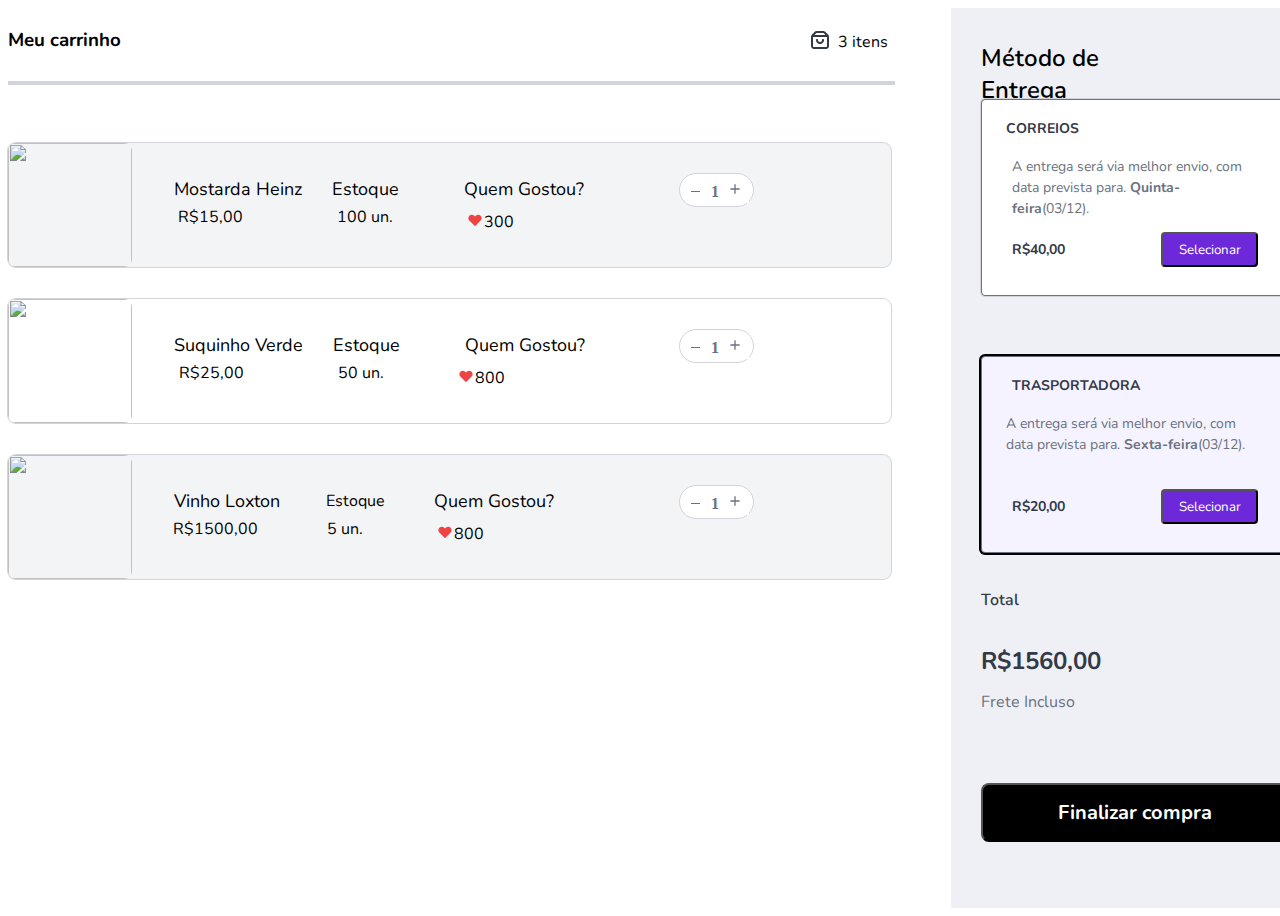
==== index.html @ e22a5604 "Rename Index.html to index.html" ====
<!DOCTYPE html>
<html lang="en">
<head>
    <meta charset="UTF-8">
    <title>Home</title>
    <head>
        <link rel="stylesheet" href="./styles.css">
    </head>
    <!-- Importação Fonte Nunito -->
    <style>

  @import url('https://fonts.googleapis.com/css2?family=Nunito&display=swap');
</style>
    </style>
<body>
    <!-- Inicio Página Principal -->
    <div class="main">
        <!-- divs dos produtos produtos -->
        <div class="divCarrinho">
            <!-- Informações do Carrinho  -->
            <div class="carrinho">
                <div>
                    <span>
                        <h3> Meu carrinho</h3>
                    </span>
                <div>
                    <img class="bag" src="./Assets/icon-bag.png" alt="Carrinho de compras" id="imgbag">
                </div>
                <div>
                    <span id="qtdItens">3 itens</span>
                <hr>
                </div>
            </div>
            </div>
            <!-- Produto1 -->
            <div class="linhaProduto1">
                <img class="imgProdutos" src="https://cdn.leroymerlin.com.br/frontend-test/mostarda.jpg" alt="">
                <span class="nomeProduto">Mostarda Heinz</span>
                <span class="estqProduto">Estoque</span>
                <span class="likesProduto">Quem Gostou?</span>
                <span class="valorProduto">R$15,00</span>
                <span class="qtdEstoque">100 un.</span>
                <svg id="likes" xmlns="http://www.w3.org/2000/svg" width="16" height="16" viewBox="0 0 16 16" fill="none">
                    <g clip-path="url(#clip0_2261_31)">
                      <path d="M8 14C7.91226 14.0005 7.82529 13.9837 7.74406 13.9505C7.66284 13.9174 7.58896 13.8685 7.52667 13.8067L2.34667 8.62001C1.69691 7.96346 1.33244 7.07706 1.33244 6.15334C1.33244 5.22963 1.69691 4.34323 2.34667 3.68668C3.00151 3.03369 3.88856 2.66699 4.81333 2.66699C5.73811 2.66699 6.62516 3.03369 7.28 3.68668L8 4.40668L8.72 3.68668C9.37484 3.03369 10.2619 2.66699 11.1867 2.66699C12.1114 2.66699 12.9985 3.03369 13.6533 3.68668C14.3031 4.34323 14.6676 5.22963 14.6676 6.15334C14.6676 7.07706 14.3031 7.96346 13.6533 8.62001L8.47333 13.8067C8.41104 13.8685 8.33716 13.9174 8.25594 13.9505C8.17471 13.9837 8.08774 14.0005 8 14Z" fill="#EF4444"/>
                    </g>
                    <defs>
                      <clipPath id="clip0_2261_31">
                        <rect width="16" height="16" fill="white"/>
                      </clipPath>
                    </defs>
                </svg>
                <span class="qtdLikesProduto">300</span>
                <div class="btnAddOrRemove">
                    <button id="btnRemove">
                        <div style="width: 100%; height: 100%; position: relative; flex-direction: column; justify-content: flex-start; align-items: flex-start; display: inline-flex">
                            <div style="width: 9.33px; height: 1.33px; background: #6B7280"></div>
                            </div>                    
                    </button>
                    <span>
                        <div id="qtdProduto" style="color: #6B7280; font-size: 16px; font-family: Source Sans Pro; font-weight: 600; line-height: 24px; word-wrap: break-word">
                            1
                        </div>
                        <button id="btnAdd">
                            <svg xmlns="http://www.w3.org/2000/svg" width="16" height="16" viewBox="0 0 16 16" fill="none">
                                <path d="M12.6669 8.66666H8.6669V12.6667H7.33357V8.66666H3.33357V7.33333H7.33357V3.33333H8.6669V7.33333H12.6669V8.66666Z" fill="#6B7280"/>
                            </svg>
                        </button>                            
                    </span>
                </div>
            </div>
            <!-- Produto2 -->
            <div class="linhaProduto2">
                <img class="imgProdutos" src=https://cdn.leroymerlin.com.br/frontend-test/suco.jpg alt="">
                <span class="nomeProduto">Suquinho Verde</span>
                <span class="estqProduto">Estoque</span>
                <span class="likesProduto">Quem Gostou?</span>
                <span class="valorProduto">R$25,00</span>
                <span class="qtdEstoque">50 un.</span>
                <svg id="likes" xmlns="http://www.w3.org/2000/svg" width="16" height="16" viewBox="0 0 16 16" fill="none">
                    <g clip-path="url(#clip0_2261_31)">
                        <path d="M8 14C7.91226 14.0005 7.82529 13.9837 7.74406 13.9505C7.66284 13.9174 7.58896 13.8685 7.52667 13.8067L2.34667 8.62001C1.69691 7.96346 1.33244 7.07706 1.33244 6.15334C1.33244 5.22963 1.69691 4.34323 2.34667 3.68668C3.00151 3.03369 3.88856 2.66699 4.81333 2.66699C5.73811 2.66699 6.62516 3.03369 7.28 3.68668L8 4.40668L8.72 3.68668C9.37484 3.03369 10.2619 2.66699 11.1867 2.66699C12.1114 2.66699 12.9985 3.03369 13.6533 3.68668C14.3031 4.34323 14.6676 5.22963 14.6676 6.15334C14.6676 7.07706 14.3031 7.96346 13.6533 8.62001L8.47333 13.8067C8.41104 13.8685 8.33716 13.9174 8.25594 13.9505C8.17471 13.9837 8.08774 14.0005 8 14Z" fill="#EF4444"/>
                    </g>
                    <defs>
                        <clipPath id="clip0_2261_31">
                        <rect width="16" height="16" fill="white"/>
                        </clipPath>
                    </defs>
                    </svg>
                <span class="qtdLikesProduto">800</span>
                <div class="btnAddOrRemove">
                    <button id="btnRemove">
                        <div style="width: 100%; height: 100%; position: relative; flex-direction: column; justify-content: flex-start; align-items: flex-start; display: inline-flex">
                            <div style="width: 9.33px; height: 1.33px; background: #6B7280"></div>
                            </div>                    
                    </button>
                    <span>
                        <div id="qtdProduto" style="color: #6B7280; font-size: 16px; font-family: Source Sans Pro; font-weight: 600; line-height: 24px; word-wrap: break-word">
                            1
                        </div>
                        <button id="btnAdd">
                            <svg xmlns="http://www.w3.org/2000/svg" width="16" height="16" viewBox="0 0 16 16" fill="none">
                                <path d="M12.6669 8.66666H8.6669V12.6667H7.33357V8.66666H3.33357V7.33333H7.33357V3.33333H8.6669V7.33333H12.6669V8.66666Z" fill="#6B7280"/>
                            </svg>
                        </button>                            
                    </span>
                </div>
            </div>
            <!-- Produto3 -->
            <div class="linhaProduto3">
                <img class="imgProdutos" src="https://cdn.leroymerlin.com.br/frontend-test/vinho.jpg" alt="">
                <span class="nomeProduto">Vinho Loxton</span>
                <span class="estqProduto3">Estoque</span>
                <span class="likesProduto">Quem Gostou?</span>
                <span class="valorProduto3">R$1500,00</span>
                <span class="qtdEstoque"> 5 un.</span>
                <svg id="likes" xmlns="http://www.w3.org/2000/svg" width="16" height="16" viewBox="0 0 16 16" fill="none">
                    <g clip-path="url(#clip0_2261_31)">
                        <path d="M8 14C7.91226 14.0005 7.82529 13.9837 7.74406 13.9505C7.66284 13.9174 7.58896 13.8685 7.52667 13.8067L2.34667 8.62001C1.69691 7.96346 1.33244 7.07706 1.33244 6.15334C1.33244 5.22963 1.69691 4.34323 2.34667 3.68668C3.00151 3.03369 3.88856 2.66699 4.81333 2.66699C5.73811 2.66699 6.62516 3.03369 7.28 3.68668L8 4.40668L8.72 3.68668C9.37484 3.03369 10.2619 2.66699 11.1867 2.66699C12.1114 2.66699 12.9985 3.03369 13.6533 3.68668C14.3031 4.34323 14.6676 5.22963 14.6676 6.15334C14.6676 7.07706 14.3031 7.96346 13.6533 8.62001L8.47333 13.8067C8.41104 13.8685 8.33716 13.9174 8.25594 13.9505C8.17471 13.9837 8.08774 14.0005 8 14Z" fill="#EF4444"/>
                    </g>
                    <defs>
                        <clipPath id="clip0_2261_31">
                        <rect width="16" height="16" fill="white"/>
                        </clipPath>
                    </defs>
                    </svg>
                <span class="qtdLikesProduto">800</span>
                <div class="btnAddOrRemove">
                    <button id="btnRemove">
                        <div style="width: 100%; height: 100%; position: relative; flex-direction: column; justify-content: flex-start; align-items: flex-start; display: inline-flex">
                            <div style="width: 9.33px; height: 1.33px; background: #6B7280"></div>
                            </div>                    
                    </button>
                    <span>
                        <div id="qtdProduto" style="color: #6B7280; font-size: 16px; font-family: Source Sans Pro; font-weight: 600; line-height: 24px; word-wrap: break-word">
                            1
                        </div>
                        <button id="btnAdd">
                            <svg xmlns="http://www.w3.org/2000/svg" width="16" height="16" viewBox="0 0 16 16" fill="none">
                                <path d="M12.6669 8.66666H8.6669V12.6667H7.33357V8.66666H3.33357V7.33333H7.33357V3.33333H8.6669V7.33333H12.6669V8.66666Z" fill="#6B7280"/>
                            </svg>
                        </button>                            
                    </span>
                </div>
            </div>                    
        </div>
        <!-- Método de Entrega e pagamentos -->
        <div class="divEntrega">
            <h3>Método de Entrega</h3>
            <!-- Correios -->
            <div class="cardTrans1">                
                    <h4>Correios</h4>
                    <p class="pdireita">
                        A entrega será via melhor envio, com data prevista para. <strong>Quinta-feira</strong>(03/12).
                    </p>
                    <span class="preco">R$40,00</span>
                    <button class="btnSelecionar" onclick="selecionaTransportadora1()" id="selecionar1">Selecionar</button>                
            </div>
            <!-- Transportadora -->
            <div class='cardTrans2'>
                <h4>Trasportadora</h4>
                <p class="pdireita">
                    A entrega será via melhor envio, com data prevista para. <strong>Sexta-feira</strong>(03/12).
                </p>
                <span class="preco">R$20,00</span>
                <button class="btnSelecionar" onclick="selecionaTransportadora2()" id="selecionar2">Selecionar</button>                    
            </div>
            <!-- Total -->
            <p id="total" style="position:relative;left:30px;color: #333945; font-weight: 600;">Total</p>
            <!-- Valor Total -->
            <p id="valorTotal">R$1560,00</p>
            <!-- Frete Incluso -->
            <span id="frete">Frete Incluso</span> 
            <!-- Botão Finalizar -->
            <button id="finalizaCompra">Finalizar compra</button>
            </div>
    </div>
    <script src="script.js">        
    </script>          
</body>
</html>
---- styles.css ----
/* Aplica-se à toda página */
*{font-family: 'Nunito', sans-serif;
}
.main {
    display: grid;
    grid-template-columns: 2fr, 1fr;
    height: 900px;
    }
    /* Fim Aplica-se à toda página */
    /*Configuração das divs principais  */
.divCarrinho{
    display: inline-block;
    width: 883px;
    height: 900px;
    flex-shrink: 0;
    background-color: #fff;
    padding-right: 60px;
    }
.divEntrega {
    position: relative;
    bottom: 900px;
    left: 943px;
    width: 399px;
    height: 840px;
    padding-top: 60px;
    background: #EFF0F5;
    flex-shrink: 0;
}
/* Fim Configurção das divs principais */
/* Aplica-se ao Carrinho*/
.divCarrinho hr{
    position: relative;
    width: 100%;
 }
.bag {
    position: relative;  
    top: -43px;
    left: 800px;
    width: 24px;
    height: 24px;
    }
    
#qtdItens{
    position: relative;  
    top: -70px;
    left: 830px;
    font-size: 16px;
    line-height: normal;
    font-weight: 400;
}
/* Fim Carrinho */
hr{
    width: 923px;

    position: relative;
    top: -50px;
    border: 2px solid ;
    border-color: #D1D5DB;
}
/* Produtos */
.linhaProduto1 {
    margin-bottom: 32px;
    position: relative;
    height: 124px;
    background-color: #F3F4F6;
    border-radius: 8px;
    box-shadow: 0px 0px 0px 1px #D1D5DB;
    flex-shrink: 0;
}
.linhaProduto2{
    margin-bottom: 32px;
    position: relative;
    height: 124px;
    background-color: #fff;
    border-radius: 8px;
    box-shadow: 0px 0px 0px 1px #D1D5DB;
    flex-shrink: 0;
    margin-bottom: 32px;    
}
.linhaProduto3 {
    margin-bottom: 32px;
    position: relative;
    height: 124px;
    background-color: #F3F4F6;
    border-radius: 8px;
    box-shadow: 0px 0px 0px 1px #D1D5DB;
    flex-shrink: 0;
}
.valorProduto3{
    position: relative;
    bottom: 46px;
    right: 305px;
}
.estqProduto3{
    position: relative;
    bottom: 73px;
    left: 80px;
}


.imgProdutos {
    border-radius: 8px;
    width: 124px;
    height: 124px;
}
.nomeProduto{
    position: relative;
    font-size: 18px;
    top: -72px;
    left: 38px;
    width: 129px;
    height: 25px;
}
.estqProduto{
    position: relative;
    font-size: 18px;
    top: -72px;
    left: 64px;
    width: 67px;
    height: 25px;
    
}
.likesProduto{
    font-size: 18px;
    position: relative;
    top: -72px;
    left: 125px;
    width: 119px;
    height: 25px;
}
.valorProduto{
    position: relative;
    font-size: 16px;
    top: -45px;
    left: -285px;
    width: 53px;
    height: 20px;
}
.valorProduto3{
    position: relative;
    font-size: 16px;
    top: -45px;
    left: -260px;
    width: 53px;
    height: 20px;

}

.qtdEstoque{
    position: relative;
    font-size: 16px;
    top: -45px;
    left: -195px;
    width: 53px;
    height: 20px;
    }
#likes{
    position: relative;
    top: -39px;
    left: -125px;
    width: 16px;
    height: 16px;
    }
.qtdLikesProduto{
    position: relative;
    font-size: 16px;
    top: -40px;
    left: -128px;
    width: 53px;
    height: 20px;
}
.btnAddOrRemove{
    display: flex;
    position: relative;
    top: -100px;
    right: -671px;
    background-color: #fff;
    width: 73px;
    height: 32px;
    border: 1px solid #D1D5DB;
    border-radius: 50px;
}
#btnRemove{
    position: relative;
    top: 4px;
    left: 5px;
    width: 16px;    
    height: 16px;
    background-color: #fff;
    border: unset;
}
#qtdProduto{
    position: relative;
    top: 6px;
    width: 9px;
    height: 16px;
    left: 15px;
    
}
#btnAdd{
    
    position: relative;
    top: -10px;
    right: -25px;
    border:transparent;
    background-color: #fff;
}


h4 {
    text-transform: uppercase;
    color: #333945;
    font-family: Nunito;
    font-size: 14px;
    font-style: normal;
    font-weight: 700;
    line-height: normal;
}
/* Fim Aplica-se à lista de produtos */

/* Aplica-se ao método de entrega */

.divEntrega h3{
    position: relative;
    left: 30px;
    bottom: 150px;
    padding-top:100px;
    width: 206px;
    height: 33px;
    font-size: 24px;
    font-family: "nunito"; 
    font-weight: 600;
      
}
.pdireita{
    position: relative;
    width: 259px;
    color: #6B7280;
    font-family: Nunito;
    font-size: 14px;
    font-style: normal;
    font-weight: 400;
    line-height: 21px;
}
/* Card Correios */
.cardTrans1 {
    position: relative;
    bottom: 150px;
    left: 30px;
    background-color: #FFF;
    border: 1px solid;
    border-radius: 4px;
    border-color: #6B7280;
    width: 307px;
    height: 195px;
    box-shadow: 0px 0px 0px 1px #D1D5DB;
}

.cardTrans1 h4 {
    position: relative;
    left: 24px;
}
.cardTrans1 p {
    position: relative;
    left:30px;
    width: 240px;
    height: 42px;
    font-size: 14px;
    font-style: normal;
    font-weight: 400;
    line-height:21px;
    color: #6B7280;
}
.preco {
    position: relative;
    left: 24px;
    top: 20px;
    color: #333945;
    font-size: 14px;
    font-style: normal;
    font-weight: 700;
    line-height: normal;
    position: relative;
    left: 30px;
}
.btnSelecionar {
    position: relative;
    top: 20px;
    left: 122px;
    width: 97px;
    height: 35px;
    padding: 4px;
    text-align: center;
    background-color: #6D28D9;
    border-radius: 4px;
    color: white;
}
/* Fim Card Correios */
/* Card Transportadora */
.cardTrans2 {
    position: relative;
    bottom: 90px;
    left: 30px;
    background-color: #F5F3FF;
    border: 1px solid;
    border-radius: 4px;
    border-color: #6B7280;
    width: 307px;
    height: 195px;
    box-shadow: 0px 0px 0px 2px;

    
}
/* Card Transportadora */
.cardTrans2 p {
    position: relative;
    left: 24px;
    width: 259px;
    font-size: 14px;
    font-style: normal;
    font-weight: 400;
    line-height: 21px
}

.cardTrans2 h4 {
    position: relative;
    left: 30px;
}
#total{
    position:relative;
    bottom: 70px;
    left:30px;
    color: #333945;
    font-weight: 700;
    height: max-content;

}
#valorTotal{
    position: relative;
    bottom: 60px;
    left: 30px;
    color: #333945;
    font-size: 24px;
    font-style: normal;
    font-weight: 700;
    line-height: normal;    
}
#frete{
    position:relative;
    left:30px;
    bottom: 70px;
    height: max-content;
    width: max-content;
    font-size: 16px;
    font-style: normal;
    font-weight: 400;
    color: #6b7280;
}
/* Fim Card Transportadora */
#finalizaCompra{
    position: relative;
    left: 30px;
    font-size: 20px;
    font-weight: 700;
    width: 307px;
    height: 59px;
    border-radius: 8px;
    color:#fff ;
    background-color: #000000;
}




/* Responsividade Mobile Escondendo Likes */

@media (max-width: 600px) {
    .main{
        position: relative;
        display: grid;
        grid-template-rows:1600px 1fr 1fr;
        }
/*Configuração das divs  */
    .divCarrinho{
        position: relative;
        left: 15px;
        width:375px;
        height: 100%;
        margin-top: 100px;
    }
    .divEntrega{
    position: relative;
    width: 375px;
    left: 15px;
    }
/* Fim Configuração das divs */
/* Carrinho */
    .bag{
        position: relative;
        left: 295px;
    }
    #qtdItens{
        position: relative;
        left: 325px;
    }
    /* Fim Carrinho */
    .nomeProduto{
        position: relative;
        top: -80px;
        left: 10px;
        font-size: 14px;
        width: 100px;
        height: 19px;
    }
    /* Alinhamento Propriedades do produto */
    .estqProduto{
        position: relative;
        color: #6b7280;
        font-size: 14px;
        top: -100px;
        left: -100px;
        width: 52px;
        height: 19px;
        font-weight: 900;        
    }
    .estqProduto{
        /* background-color: #000000; */
        position: relative;
        font-size: 14px;
        top: -55px;
        left: -95px;
        width: 52px;
        height: 19px;
        font-weight: 600;        
    }
    
    .valorProduto3{
        background-color: #000000;
        position: relative;
        left: -10px;
        top: -80px;
    }
    .estqProduto3{
        position: relative;
        bottom: 70px;
        top: -55px;
        left: -77px;
        color: #6B7280 ;
    }   
    .qtdEstoque{
       
        color: #6b7280;
        position: relative;
        left: 310px;       
        top: -85px;
        font-size: 14px;
        width: 48px;
        height: 18px;
        font-weight: 600;    
        text-wrap:nowrap;
        }
    /* Fim Alinhamento Propriedades do produto */
   
    .qtdLikesProduto{
        display: none;
        position: relative;
        font-size: 16px;
        top: -40px;
        left: -148px;
        width: 53px;
        height: 20px;
    }
    /* Posicionamento Botão addRemove */
    .btnAddOrRemove{
        display: flex;
        position: relative;
        top: -75px;
        right: -290px;
        background-color: #fff;
        width: 73px;
        height: 32px;
        border: 1px solid #D1D5DB;
        border-radius: 50px;
        flex-shrink: 0;
    }
    #btnRemove{
        position: relative;
        top: 4px;
        left: 5px;
        width: 16px;    
        height: 16px;
        background-color: #fff;
        border: unset;
    }
    #btnAdd{        
        position: relative;
        top: -10px;
        right: -25px;
        border:transparent;
        background-color: #fff;
    }
    #finalizaCompra{
        position: relative;
        left: 15px;
        font-size: 20px;
        font-weight: 700;
        width: 345px;
        height: 59px;
        border-radius: 8px;
        color:#fff ;
        background-color: #000000;
    }
    .likesProduto{
        display: none;
        font-size: 18px;
        position: relative;
        top: -72px;
        left: 128px;
        width: 119px;
        height: 25px;
    }
    .valorProduto{
        position: relative;
        font-size: 14px;
        top: -90px;
        left: -10px;
        width: 67px;
        height: 25px;
        font-weight: 400;        
    }
    #likes{
        display: none;
        position: relative;
        top: -39px;
        left: -145px;
        width: 16px;
        height: 16px;
        }
  }
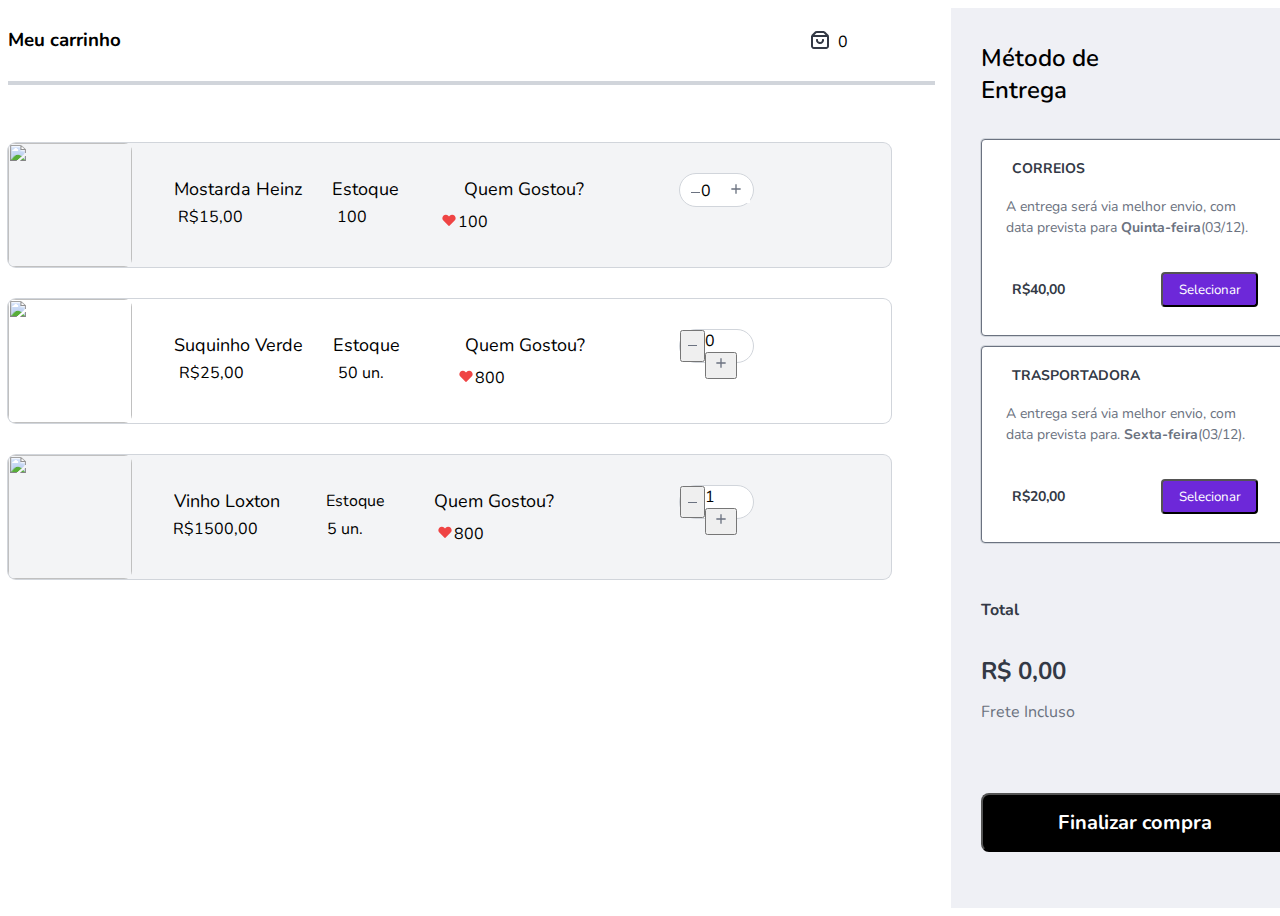
==== commit 2c067960: "fix" ====
--- a/index.html
+++ b/index.html
@@ -3,15 +3,18 @@
 <head>
     <meta charset="UTF-8">
     <title>Home</title>
-    <head>
-        <link rel="stylesheet" href="./styles.css">
-    </head>
+
+        <link rel="stylesheet" href="./src/style-delivery.css">
+        <link rel="stylesheet" href="./src/style-products.css">
+        <link rel="stylesheet" href="./src/style-main.css">
+        <link rel="stylesheet" href="./src/vars.css">
+        <link rel="stylesheet" href="./src/styles.css">
+        <link rel="stylesheet" href="./src/style-responsivo.css">      
+</head>
     <!-- Importação Fonte Nunito -->
     <style>
-
   @import url('https://fonts.googleapis.com/css2?family=Nunito&display=swap');
 </style>
-    </style>
 <body>
     <!-- Inicio Página Principal -->
     <div class="main">
@@ -24,7 +27,7 @@
                         <h3> Meu carrinho</h3>
                     </span>
                 <div>
-                    <img class="bag" src="./Assets/icon-bag.png" alt="Carrinho de compras" id="imgbag">
+                    <img class="bag" src="./src/Assets/icon-bag.png" alt="Carrinho de compras" id="imgbag">
                 </div>
                 <div>
                     <span id="qtdItens">3 itens</span>
@@ -33,14 +36,15 @@
             </div>
             </div>
             <!-- Produto1 -->
-            <div class="linhaProduto1">
+            <div name=" Mostarda Heinz" class="linhaProduto1">
                 <img class="imgProdutos" src="https://cdn.leroymerlin.com.br/frontend-test/mostarda.jpg" alt="">
                 <span class="nomeProduto">Mostarda Heinz</span>
                 <span class="estqProduto">Estoque</span>
                 <span class="likesProduto">Quem Gostou?</span>
                 <span class="valorProduto">R$15,00</span>
-                <span class="qtdEstoque">100 un.</span>
-                <svg id="likes" xmlns="http://www.w3.org/2000/svg" width="16" height="16" viewBox="0 0 16 16" fill="none">
+                <span id="estoque1" class="qtdEstoque"></span>
+                <!-- Quantidade de Likes Produto 1 -->
+                <svg class="likes" xmlns="http://www.w3.org/2000/svg" width="16" height="16" viewBox="0 0 16 16" fill="none">
                     <g clip-path="url(#clip0_2261_31)">
                       <path d="M8 14C7.91226 14.0005 7.82529 13.9837 7.74406 13.9505C7.66284 13.9174 7.58896 13.8685 7.52667 13.8067L2.34667 8.62001C1.69691 7.96346 1.33244 7.07706 1.33244 6.15334C1.33244 5.22963 1.69691 4.34323 2.34667 3.68668C3.00151 3.03369 3.88856 2.66699 4.81333 2.66699C5.73811 2.66699 6.62516 3.03369 7.28 3.68668L8 4.40668L8.72 3.68668C9.37484 3.03369 10.2619 2.66699 11.1867 2.66699C12.1114 2.66699 12.9985 3.03369 13.6533 3.68668C14.3031 4.34323 14.6676 5.22963 14.6676 6.15334C14.6676 7.07706 14.3031 7.96346 13.6533 8.62001L8.47333 13.8067C8.41104 13.8685 8.33716 13.9174 8.25594 13.9505C8.17471 13.9837 8.08774 14.0005 8 14Z" fill="#EF4444"/>
                     </g>
@@ -50,18 +54,19 @@
                       </clipPath>
                     </defs>
                 </svg>
-                <span class="qtdLikesProduto">300</span>
+                <span id="qtdLikes1" class="qtdLikesProduto">100</span>
+                <!-- Div Botão adicionar e remover Item -->
+                
                 <div class="btnAddOrRemove">
-                    <button id="btnRemove">
+                    <button id="btnRemove1" onclick=decrementapdt()>
                         <div style="width: 100%; height: 100%; position: relative; flex-direction: column; justify-content: flex-start; align-items: flex-start; display: inline-flex">
                             <div style="width: 9.33px; height: 1.33px; background: #6B7280"></div>
                             </div>                    
                     </button>
                     <span>
-                        <div id="qtdProduto" style="color: #6B7280; font-size: 16px; font-family: Source Sans Pro; font-weight: 600; line-height: 24px; word-wrap: break-word">
-                            1
+                        <div class="totalItem" id="qtdProduto">
                         </div>
-                        <button id="btnAdd">
+                        <button id="btnAdd1" onclick=incrementapdt()>
                             <svg xmlns="http://www.w3.org/2000/svg" width="16" height="16" viewBox="0 0 16 16" fill="none">
                                 <path d="M12.6669 8.66666H8.6669V12.6667H7.33357V8.66666H3.33357V7.33333H7.33357V3.33333H8.6669V7.33333H12.6669V8.66666Z" fill="#6B7280"/>
                             </svg>
@@ -76,8 +81,8 @@
                 <span class="estqProduto">Estoque</span>
                 <span class="likesProduto">Quem Gostou?</span>
                 <span class="valorProduto">R$25,00</span>
-                <span class="qtdEstoque">50 un.</span>
-                <svg id="likes" xmlns="http://www.w3.org/2000/svg" width="16" height="16" viewBox="0 0 16 16" fill="none">
+                <span class="qtdEstoque" id="estoque2">50 un.</span>
+                <svg class="likes" xmlns="http://www.w3.org/2000/svg" width="16" height="16" viewBox="0 0 16 16" fill="none">
                     <g clip-path="url(#clip0_2261_31)">
                         <path d="M8 14C7.91226 14.0005 7.82529 13.9837 7.74406 13.9505C7.66284 13.9174 7.58896 13.8685 7.52667 13.8067L2.34667 8.62001C1.69691 7.96346 1.33244 7.07706 1.33244 6.15334C1.33244 5.22963 1.69691 4.34323 2.34667 3.68668C3.00151 3.03369 3.88856 2.66699 4.81333 2.66699C5.73811 2.66699 6.62516 3.03369 7.28 3.68668L8 4.40668L8.72 3.68668C9.37484 3.03369 10.2619 2.66699 11.1867 2.66699C12.1114 2.66699 12.9985 3.03369 13.6533 3.68668C14.3031 4.34323 14.6676 5.22963 14.6676 6.15334C14.6676 7.07706 14.3031 7.96346 13.6533 8.62001L8.47333 13.8067C8.41104 13.8685 8.33716 13.9174 8.25594 13.9505C8.17471 13.9837 8.08774 14.0005 8 14Z" fill="#EF4444"/>
                     </g>
@@ -88,17 +93,16 @@
                     </defs>
                     </svg>
                 <span class="qtdLikesProduto">800</span>
-                <div class="btnAddOrRemove">
-                    <button id="btnRemove">
+                <div class="btnAddOrRemove" onclick=decrementapdt2()>
+                    <button id="btnRemove2" >
                         <div style="width: 100%; height: 100%; position: relative; flex-direction: column; justify-content: flex-start; align-items: flex-start; display: inline-flex">
                             <div style="width: 9.33px; height: 1.33px; background: #6B7280"></div>
                             </div>                    
                     </button>
                     <span>
-                        <div id="qtdProduto" style="color: #6B7280; font-size: 16px; font-family: Source Sans Pro; font-weight: 600; line-height: 24px; word-wrap: break-word">
-                            1
+                        <div class="totalItem2" id="qtdProduto2">
                         </div>
-                        <button id="btnAdd">
+                        <button id="btnAdd2" onclick=incrementapdt2()>
                             <svg xmlns="http://www.w3.org/2000/svg" width="16" height="16" viewBox="0 0 16 16" fill="none">
                                 <path d="M12.6669 8.66666H8.6669V12.6667H7.33357V8.66666H3.33357V7.33333H7.33357V3.33333H8.6669V7.33333H12.6669V8.66666Z" fill="#6B7280"/>
                             </svg>
@@ -114,7 +118,7 @@
                 <span class="likesProduto">Quem Gostou?</span>
                 <span class="valorProduto3">R$1500,00</span>
                 <span class="qtdEstoque"> 5 un.</span>
-                <svg id="likes" xmlns="http://www.w3.org/2000/svg" width="16" height="16" viewBox="0 0 16 16" fill="none">
+                <svg class="likes" xmlns="http://www.w3.org/2000/svg" width="16" height="16" viewBox="0 0 16 16" fill="none">
                     <g clip-path="url(#clip0_2261_31)">
                         <path d="M8 14C7.91226 14.0005 7.82529 13.9837 7.74406 13.9505C7.66284 13.9174 7.58896 13.8685 7.52667 13.8067L2.34667 8.62001C1.69691 7.96346 1.33244 7.07706 1.33244 6.15334C1.33244 5.22963 1.69691 4.34323 2.34667 3.68668C3.00151 3.03369 3.88856 2.66699 4.81333 2.66699C5.73811 2.66699 6.62516 3.03369 7.28 3.68668L8 4.40668L8.72 3.68668C9.37484 3.03369 10.2619 2.66699 11.1867 2.66699C12.1114 2.66699 12.9985 3.03369 13.6533 3.68668C14.3031 4.34323 14.6676 5.22963 14.6676 6.15334C14.6676 7.07706 14.3031 7.96346 13.6533 8.62001L8.47333 13.8067C8.41104 13.8685 8.33716 13.9174 8.25594 13.9505C8.17471 13.9837 8.08774 14.0005 8 14Z" fill="#EF4444"/>
                     </g>
@@ -125,17 +129,17 @@
                     </defs>
                     </svg>
                 <span class="qtdLikesProduto">800</span>
-                <div class="btnAddOrRemove">
-                    <button id="btnRemove">
-                        <div style="width: 100%; height: 100%; position: relative; flex-direction: column; justify-content: flex-start; align-items: flex-start; display: inline-flex">
+                <div class="btnAddOrRemove" onclick="(decrementapdt)">
+                    <button id="btnRemove3">
+                        <div>
                             <div style="width: 9.33px; height: 1.33px; background: #6B7280"></div>
                             </div>                    
                     </button>
                     <span>
-                        <div id="qtdProduto" style="color: #6B7280; font-size: 16px; font-family: Source Sans Pro; font-weight: 600; line-height: 24px; word-wrap: break-word">
+                        <div class="totalItem" id="qtdProduto ">
                             1
                         </div>
-                        <button id="btnAdd">
+                        <button id="btnAdd3">
                             <svg xmlns="http://www.w3.org/2000/svg" width="16" height="16" viewBox="0 0 16 16" fill="none">
                                 <path d="M12.6669 8.66666H8.6669V12.6667H7.33357V8.66666H3.33357V7.33333H7.33357V3.33333H8.6669V7.33333H12.6669V8.66666Z" fill="#6B7280"/>
                             </svg>
@@ -145,28 +149,30 @@
             </div>                    
         </div>
         <!-- Método de Entrega e pagamentos -->
-        <div class="divEntrega">
+        <div class="aside">
             <h3>Método de Entrega</h3>
             <!-- Correios -->
-            <div class="cardTrans1">                
+            <div class="cardTrans" id="trans1"class="bordaSelecionada">                
                     <h4>Correios</h4>
                     <p class="pdireita">
-                        A entrega será via melhor envio, com data prevista para. <strong>Quinta-feira</strong>(03/12).
+                        A entrega será via melhor envio, com data prevista para <strong>Quinta-feira</strong>(03/12).
                     </p>
                     <span class="preco">R$40,00</span>
+                
                     <button class="btnSelecionar" onclick="selecionaTransportadora1()" id="selecionar1">Selecionar</button>                
+                    
             </div>
             <!-- Transportadora -->
-            <div class='cardTrans2'>
+            <div class='cardTrans' id="trans2">
                 <h4>Trasportadora</h4>
                 <p class="pdireita">
                     A entrega será via melhor envio, com data prevista para. <strong>Sexta-feira</strong>(03/12).
                 </p>
                 <span class="preco">R$20,00</span>
-                <button class="btnSelecionar" onclick="selecionaTransportadora2()" id="selecionar2">Selecionar</button>                    
+                <button class="btnSelecionar" onclick="selecionaTransportadora2()" id="selecionar2" class="selecionado">Selecionar</button>                    
             </div>
             <!-- Total -->
-            <p id="total" style="position:relative;left:30px;color: #333945; font-weight: 600;">Total</p>
+            <p id="total" >Total</p>
             <!-- Valor Total -->
             <p id="valorTotal">R$1560,00</p>
             <!-- Frete Incluso -->
@@ -175,7 +181,6 @@
             <button id="finalizaCompra">Finalizar compra</button>
             </div>
     </div>
-    <script src="script.js">        
-    </script>          
+    <script src="./src/script.js"></script>          
 </body>
 </html>
--- a/src/style-delivery.css
+++ b/src/style-delivery.css
@@ -0,0 +1,162 @@
+.aside {
+    position: relative;
+    bottom: 900px;
+    left: 943px;
+    width: 399px;
+    height: 840px;
+    padding-top: 60px;
+    background: #EFF0F5;
+    flex-shrink: 0;
+}
+
+.aside .cardTrans{
+    position: relative;
+    bottom: 110px;
+    margin-bottom: 10px;
+}
+
+.aside h3{
+    position: relative;
+    left: 30px;
+    bottom: 150px;
+    padding-top:100px;
+    width: 206px;
+    height: 33px;
+    font-size: 24px;
+    font-family: "nunito"; 
+    font-weight: 600;      
+}
+
+.cardTrans {
+    position: relative;
+    bottom: 90px;
+    left: 30px;
+    background-color: #fff;
+    border: 1px solid;
+    border-radius: 4px;
+    border-color: #6B7280;
+    width: 307px;
+    height: 195px;
+    box-shadow: 0px 0px 0px 1px #D1D5DB;    
+}
+.cardTrans h4 {
+    position: relative;
+    left: 24px;
+}
+.cardTrans p {
+    position: relative;
+    left:30px;
+    width: 259px;
+    height: 42px;
+    font-size: 14px;
+    font-style: normal;
+    font-weight: 400;
+    line-height:21px;
+    color: #6B7280;    
+}
+.preco {
+    position: relative;
+    left: 24px;
+    top: 20px;
+    color: #333945;
+    font-size: 14px;
+    font-style: normal;
+    font-weight: 700;
+    line-height: normal;
+    position: relative;
+    left: 30px;
+}
+
+.btnSelecionar {
+    position: relative;
+    top: 20px;
+    left: 122px;
+    width: 97px;
+    height: 35px;
+    padding: 4px;
+    text-align: center;
+    background-color: #6D28D9;
+    border-radius: 4px;
+    color: white;
+}
+
+
+/* Fim Card Correios */
+/* Card Transportadora */
+.cardTrans {
+    position: relative;
+    bottom: 90px;
+    left: 30px;
+    background-color: #fff;
+    border: 1px solid;
+    border-radius: 4px;
+    border-color: #6B7280;
+    width: 307px;
+    height: 195px;
+    box-shadow: 0px 0px 0px 1px #D1D5DB;    
+}
+/* Card Transportadora */
+.cardTrans p {
+    position: relative;
+    left: 24px;
+    width: 259px;
+    font-size: 14px;
+    font-style: normal;
+    font-weight: 400;
+    line-height: 21px
+}
+
+.cardTrans h4 {
+    position: relative;
+    left: 30px;
+}
+#total{
+    position:relative;
+    bottom: 70px;
+    left:30px;
+    color: #333945;
+    font-weight: 700;
+    height: max-content;
+}
+#valorTotal{
+    position: relative;
+    bottom: 60px;
+    left: 30px;
+    color: #333945;
+    font-size: 24px;
+    font-style: normal;
+    font-weight: 700;
+    line-height: normal;    
+}
+#frete{
+    position:relative;
+    left:30px;
+    bottom: 70px;
+    height: max-content;
+    width: max-content;
+    font-size: 16px;
+    font-style: normal;
+    font-weight: 400;
+    color: #6b7280;
+}
+/* Fim Card Transportadora */
+#finalizaCompra{
+    position: relative;
+    left: 30px;
+    font-size: 20px;
+    font-weight: 700;
+    width: 307px;
+    height: 59px;
+    border-radius: 8px;
+    color:#fff ;
+    background-color: #000000;
+}
+
+/* Interação com JavaScript */
+.btnSelecionado{
+    color: #fff;
+    background-color: #10B981
+}
+.bordaSelecionada{
+    border-color: #6D28D9;    
+}--- a/src/style-products.css
+++ b/src/style-products.css
@@ -0,0 +1,169 @@
+.linhaProduto1 {
+    margin-bottom: 32px;
+    position: relative;
+    height: 124px;
+    background-color: #F3F4F6;
+    border-radius: 8px;
+    box-shadow: 0px 0px 0px 1px #D1D5DB;
+    flex-shrink: 0;
+}
+.linhaProduto2{
+    margin-bottom: 32px;
+    position: relative;
+    height: 124px;
+    background-color: #fff;
+    border-radius: 8px;
+    box-shadow: 0px 0px 0px 1px #D1D5DB;
+    flex-shrink: 0;
+    margin-bottom: 32px;    
+}
+.linhaProduto3 {
+    margin-bottom: 32px;
+    position: relative;
+    height: 124px;
+    background-color: #F3F4F6;
+    border-radius: 8px;
+    box-shadow: 0px 0px 0px 1px #D1D5DB;
+    flex-shrink: 0;
+}
+.valorProduto3{
+    position: relative;
+    bottom: 46px;
+    right: 305px;
+}
+.estqProduto3{
+    position: relative;
+    bottom: 73px;
+    left: 80px;
+}
+
+
+.imgProdutos {
+    border-radius: 8px;
+    width: 124px;
+    height: 124px;
+}
+.nomeProduto{
+    position: relative;
+    font-size: 18px;
+    top: -72px;
+    left: 38px;
+    width: 129px;
+    height: 25px;
+}
+.estqProduto{
+    position: relative;
+    font-size: 18px;
+    top: -72px;
+    left: 64px;
+    width: 67px;
+    height: 25px;
+    
+}
+.likesProduto{
+    font-size: 18px;
+    position: relative;
+    top: -72px;
+    left: 125px;
+    width: 119px;
+    height: 25px;
+}
+.valorProduto{
+    position: relative;
+    font-size: 16px;
+    top: -45px;
+    left: -285px;
+    width: 53px;
+    height: 20px;
+}
+.valorProduto3{
+    position: relative;
+    font-size: 16px;
+    top: -45px;
+    left: -260px;
+    width: 53px;
+    height: 20px;
+
+}
+
+.qtdEstoque{
+    position: relative;
+    font-size: 16px;
+    top: -45px;
+    left: -195px;
+    width: 53px;
+    height: 20px;
+    }
+.likes{
+    position: relative;
+    top: -39px;
+    left: -125px;
+    width: 16px;
+    height: 16px;
+    }
+.qtdLikesProduto{
+    position: relative;
+    font-size: 16px;
+    top: -40px;
+    left: -128px;
+    width: 53px;
+    height: 20px;
+}
+.btnAddOrRemove{
+    display: flex;
+    position: relative;
+    top: -100px;
+    right: -671px;
+    background-color: #fff;
+    width: 73px;
+    height: 32px;
+    border: 1px solid #D1D5DB;
+    border-radius: 50px;
+}
+#btnRemove1{    
+    position: relative;
+    top: 5px;
+    left: 5px;
+    width: 16px;    
+    height: 16px;
+    background-color: #fff;
+    border: none;
+    color: red;    
+}
+#qtdProduto{
+    position: relative;
+    top: 6px;
+    width: 25px;
+    height: 16px;
+    left: 5px;
+    z-index: 7;
+    align-items: center;    
+}
+#btnAdd1{    
+    position: relative;
+    top: -10px;
+    right: -26px;
+    border:transparent;
+    background-color: #fff;
+    z-index: 0
+}
+
+
+h4 {
+    text-transform: uppercase;
+    color: #333945;
+    font-family: Nunito;
+    font-size: 14px;
+    font-style: normal;
+    font-weight: 700;
+    line-height: normal;
+}
+
+#qtdItens{
+    position: relative;  
+    top: -70px;
+    left: 830px;
+    font-size: 16px;
+    line-height: normal;
+    font-weight: 400;
+}--- a/src/style-main.css
+++ b/src/style-main.css
@@ -0,0 +1,5 @@
+.main {
+    display: grid;
+    grid-template-columns: 2fr, 1fr;
+    height: 900px;
+    }
--- a/src/styles.css
+++ b/src/styles.css
@@ -0,0 +1,30 @@
+/* Aplica-se à toda página */
+*{font-family: 'Nunito', sans-serif;
+}
+.divCarrinho{
+    display: inline-block;
+    width: 883px;
+    height: 900px;
+    flex-shrink: 0;
+    background-color: #fff;
+    padding-right: 60px;
+    }
+
+.divCarrinho hr{
+    position: relative;
+    width: 100%;
+    width: 923px;
+    position: relative;
+    top: -50px;
+    border: 2px solid ;
+    border-color: #D1D5DB;
+ }
+
+.bag {
+    position: relative;  
+    top: -43px;
+    left: 800px;
+    width: 24px;
+    height: 24px;
+    }
+    
--- a/src/style-responsivo.css
+++ b/src/style-responsivo.css
@@ -0,0 +1,167 @@
+/* Responsividade Mobile Escondendo Likes */
+
+@media (max-width: 1024px) {
+    .main{
+        position: relative;
+        display:grid;
+        grid-template-columns: 1fr;
+        grid-template-rows:1600px 1fr 1fr;
+        }
+/*Configuração das divs  */
+    .divCarrinho{
+        position: relative;
+        left: 15px;
+        width:375px;
+        height: 100%;
+        margin-top: 100px;
+    }
+    .aside{
+    position: relative;
+    width: 375px;
+    left: 15px;
+    }
+    
+/* Fim Configuração das divs */
+/* Carrinho */
+    .bag{
+        position: relative;
+        left: 295px;
+    }
+    #qtdItens{
+        position: relative;
+        left: 325px;
+    }
+    /* Fim Carrinho */
+    .nomeProduto{
+        position: relative;
+        top: -80px;
+        left: 10px;
+        font-size: 14px;
+        width: 100px;
+        height: 19px;
+    }
+    /* Alinhamento Propriedades do produto */
+    .estqProduto{
+        position: relative;
+        color: #6b7280;
+        font-size: 14px;
+        top: -100px;
+        left: -100px;
+        width: 52px;
+        height: 19px;
+        font-weight: 900;        
+    }
+    .estqProduto{
+        /* background-color: #000000; */
+        position: relative;
+        font-size: 14px;
+        top: -55px;
+        left: -95px;
+        width: 52px;
+        height: 19px;
+        font-weight: 600;        
+    }
+    
+    .valorProduto3{
+        background-color: #000000;
+        position: relative;
+        left: -10px;
+        top: -80px;
+    }
+    .estqProduto3{
+        position: relative;
+        bottom: 70px;
+        top: -55px;
+        left: -77px;
+        color: #6B7280 ;
+    }   
+    .qtdEstoque{
+       
+        color: #6b7280;
+        position: relative;
+        left: 310px;       
+        top: -85px;
+        font-size: 14px;
+        width: 48px;
+        height: 18px;
+        font-weight: 600;    
+        text-wrap:nowrap;
+        }
+    /* Fim Alinhamento Propriedades do produto */
+   
+    .qtdLikesProduto{
+        display: none;
+        position: relative;
+        font-size: 16px;
+        top: -40px;
+        left: -148px;
+        width: 53px;
+        height: 20px;
+    }
+    /* Posicionamento Botão addRemove */
+    .btnAddOrRemove{
+        display: flex;
+        position: relative;
+        top: -75px;
+        right: -290px;
+        background-color: #fff;
+        width: 73px;
+        height: 32px;
+        border: 1px solid #D1D5DB;
+        border-radius: 50px;
+        flex-shrink: 0;
+    }
+    #btnRemove{
+        position: relative;
+        top: 6px;
+        left: 0px;
+        width: 16px;    
+        height: 16px;
+        background-color: #fff;
+        border: unset;
+    }
+    #btnAdd{        
+        position: relative;
+        top: -10px;
+        right: -25px;
+        border:transparent;
+        background-color: #fff;
+    }
+    #finalizaCompra{
+        position: relative;
+        left: 15px;
+        font-size: 20px;
+        font-weight: 700;
+        width: 345px;
+        height: 59px;
+        border-radius: 8px;
+        color:#fff ;
+        background-color: #000000;
+    }
+    .likesProduto{
+        display: none;
+        font-size: 18px;
+        position: relative;
+        top: -72px;
+        left: 128px;
+        width: 119px;
+        height: 25px;
+    }
+    .valorProduto{
+        position: relative;
+        font-size: 14px;
+        top: -90px;
+        left: -10px;
+        width: 67px;
+        height: 25px;
+        font-weight: 400;        
+    }
+    #likes{
+        display: none;
+        position: relative;
+        top: -39px;
+        left: -145px;
+        width: 16px;
+        height: 16px;
+        }
+  }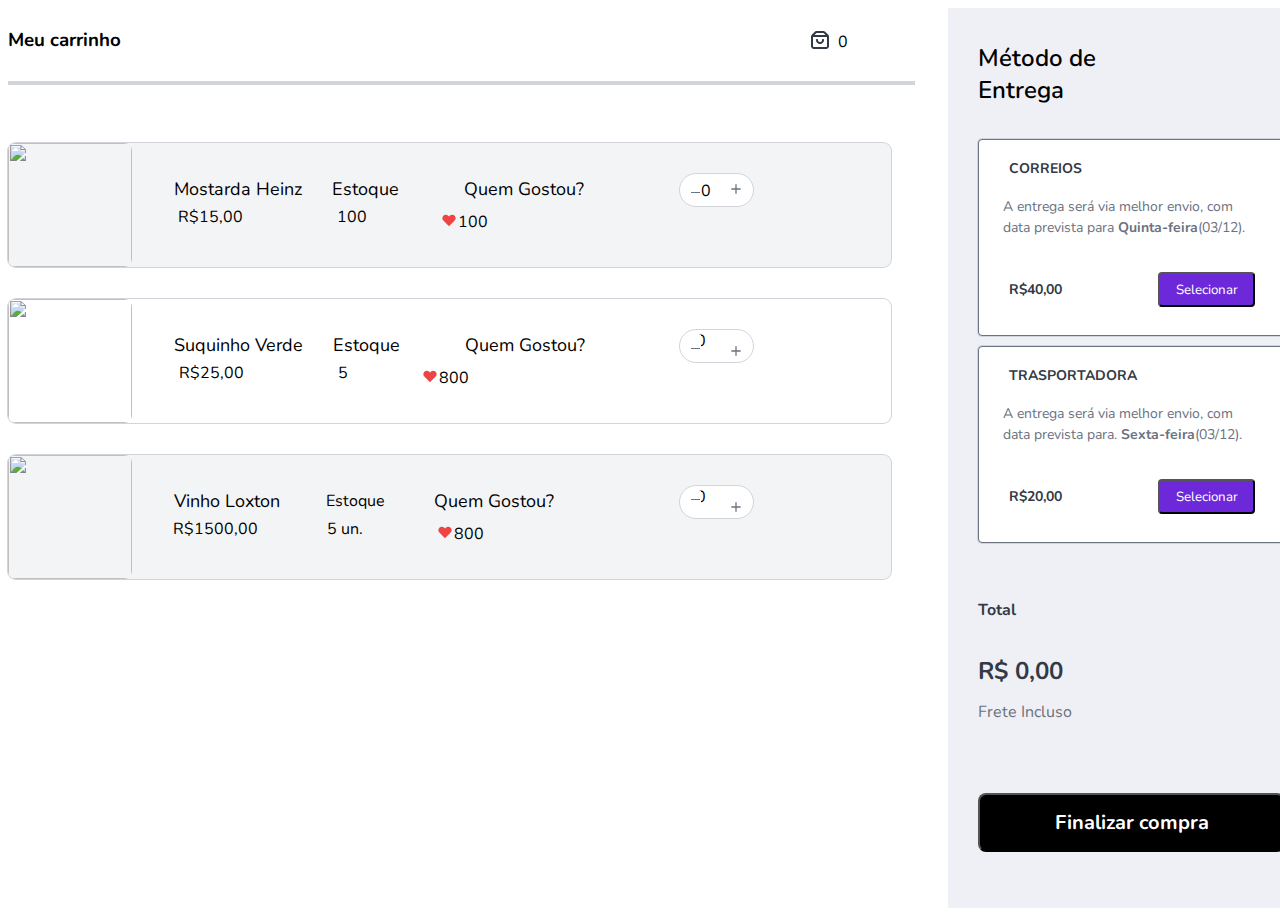
==== commit a44afd34: "update" ====
--- a/index.html
+++ b/index.html
@@ -58,7 +58,7 @@
                 <!-- Div Botão adicionar e remover Item -->
                 
                 <div class="btnAddOrRemove">
-                    <button id="btnRemove1" onclick=decrementapdt()>
+                    <button class="btnRemove" onclick=decrementapdt()>
                         <div style="width: 100%; height: 100%; position: relative; flex-direction: column; justify-content: flex-start; align-items: flex-start; display: inline-flex">
                             <div style="width: 9.33px; height: 1.33px; background: #6B7280"></div>
                             </div>                    
@@ -66,7 +66,7 @@
                     <span>
                         <div class="totalItem" id="qtdProduto">
                         </div>
-                        <button id="btnAdd1" onclick=incrementapdt()>
+                        <button class="btnAdd" onclick=incrementapdt()>
                             <svg xmlns="http://www.w3.org/2000/svg" width="16" height="16" viewBox="0 0 16 16" fill="none">
                                 <path d="M12.6669 8.66666H8.6669V12.6667H7.33357V8.66666H3.33357V7.33333H7.33357V3.33333H8.6669V7.33333H12.6669V8.66666Z" fill="#6B7280"/>
                             </svg>
@@ -93,8 +93,8 @@
                     </defs>
                     </svg>
                 <span class="qtdLikesProduto">800</span>
-                <div class="btnAddOrRemove" onclick=decrementapdt2()>
-                    <button id="btnRemove2" >
+                <div  class="btnAddOrRemove">
+                    <button class="btnRemove" onclick=decrementapdt2() >
                         <div style="width: 100%; height: 100%; position: relative; flex-direction: column; justify-content: flex-start; align-items: flex-start; display: inline-flex">
                             <div style="width: 9.33px; height: 1.33px; background: #6B7280"></div>
                             </div>                    
@@ -102,7 +102,7 @@
                     <span>
                         <div class="totalItem2" id="qtdProduto2">
                         </div>
-                        <button id="btnAdd2" onclick=incrementapdt2()>
+                        <button class="btnAdd" onclick=incrementapdt2()>
                             <svg xmlns="http://www.w3.org/2000/svg" width="16" height="16" viewBox="0 0 16 16" fill="none">
                                 <path d="M12.6669 8.66666H8.6669V12.6667H7.33357V8.66666H3.33357V7.33333H7.33357V3.33333H8.6669V7.33333H12.6669V8.66666Z" fill="#6B7280"/>
                             </svg>
@@ -117,7 +117,7 @@
                 <span class="estqProduto3">Estoque</span>
                 <span class="likesProduto">Quem Gostou?</span>
                 <span class="valorProduto3">R$1500,00</span>
-                <span class="qtdEstoque"> 5 un.</span>
+                <span class="qtdEstoque" id="qtdEstoque3"> 5 un.</span>
                 <svg class="likes" xmlns="http://www.w3.org/2000/svg" width="16" height="16" viewBox="0 0 16 16" fill="none">
                     <g clip-path="url(#clip0_2261_31)">
                         <path d="M8 14C7.91226 14.0005 7.82529 13.9837 7.74406 13.9505C7.66284 13.9174 7.58896 13.8685 7.52667 13.8067L2.34667 8.62001C1.69691 7.96346 1.33244 7.07706 1.33244 6.15334C1.33244 5.22963 1.69691 4.34323 2.34667 3.68668C3.00151 3.03369 3.88856 2.66699 4.81333 2.66699C5.73811 2.66699 6.62516 3.03369 7.28 3.68668L8 4.40668L8.72 3.68668C9.37484 3.03369 10.2619 2.66699 11.1867 2.66699C12.1114 2.66699 12.9985 3.03369 13.6533 3.68668C14.3031 4.34323 14.6676 5.22963 14.6676 6.15334C14.6676 7.07706 14.3031 7.96346 13.6533 8.62001L8.47333 13.8067C8.41104 13.8685 8.33716 13.9174 8.25594 13.9505C8.17471 13.9837 8.08774 14.0005 8 14Z" fill="#EF4444"/>
@@ -129,17 +129,15 @@
                     </defs>
                     </svg>
                 <span class="qtdLikesProduto">800</span>
-                <div class="btnAddOrRemove" onclick="(decrementapdt)">
-                    <button id="btnRemove3">
+                <div class="btnAddOrRemove">
+                    <button class="btnRemove" onclick=decrementapdt3()>
                         <div>
                             <div style="width: 9.33px; height: 1.33px; background: #6B7280"></div>
                             </div>                    
                     </button>
                     <span>
-                        <div class="totalItem" id="qtdProduto ">
-                            1
-                        </div>
-                        <button id="btnAdd3">
+                        <div class="totalItem" id="qtdProduto3"></div>
+                        <button class="btnAdd" onclick=incrementapdt3()>
                             <svg xmlns="http://www.w3.org/2000/svg" width="16" height="16" viewBox="0 0 16 16" fill="none">
                                 <path d="M12.6669 8.66666H8.6669V12.6667H7.33357V8.66666H3.33357V7.33333H7.33357V3.33333H8.6669V7.33333H12.6669V8.66666Z" fill="#6B7280"/>
                             </svg>
--- a/src/style-delivery.css
+++ b/src/style-delivery.css
@@ -1,7 +1,7 @@
 .aside {
     position: relative;
     bottom: 900px;
-    left: 943px;
+    left: 940px;
     width: 399px;
     height: 840px;
     padding-top: 60px;
--- a/src/style-products.css
+++ b/src/style-products.css
@@ -120,15 +120,14 @@
     border: 1px solid #D1D5DB;
     border-radius: 50px;
 }
-#btnRemove1{    
+.btnRemove{    
     position: relative;
     top: 5px;
     left: 5px;
     width: 16px;    
     height: 16px;
     background-color: #fff;
-    border: none;
-    color: red;    
+    border: none;   
 }
 #qtdProduto{
     position: relative;
@@ -139,8 +138,9 @@
     z-index: 7;
     align-items: center;    
 }
-#btnAdd1{    
+.btnAdd{    
     position: relative;
+    height: 3px;
     top: -10px;
     right: -26px;
     border:transparent;
--- a/src/styles.css
+++ b/src/styles.css
@@ -13,7 +13,7 @@
 .divCarrinho hr{
     position: relative;
     width: 100%;
-    width: 923px;
+    width: 903px;
     position: relative;
     top: -50px;
     border: 2px solid ;
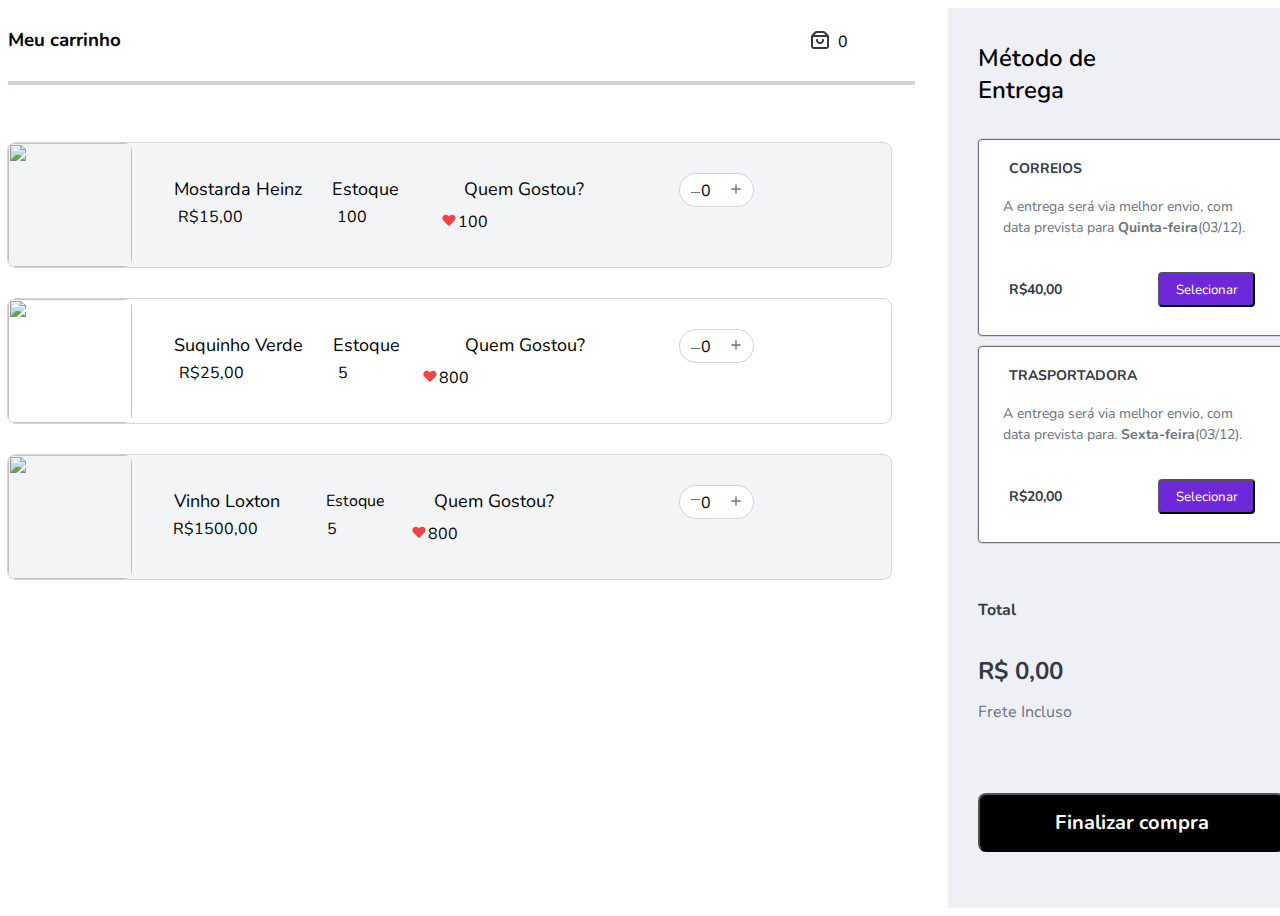
==== commit 8bf38ed7: "fix" ====
--- a/index.html
+++ b/index.html
@@ -100,7 +100,7 @@
                             </div>                    
                     </button>
                     <span>
-                        <div class="totalItem2" id="qtdProduto2">
+                        <div class="totalItem" id="qtdProduto2">
                         </div>
                         <button class="btnAdd" onclick=incrementapdt2()>
                             <svg xmlns="http://www.w3.org/2000/svg" width="16" height="16" viewBox="0 0 16 16" fill="none">
--- a/src/style-products.css
+++ b/src/style-products.css
@@ -129,7 +129,7 @@
     background-color: #fff;
     border: none;   
 }
-#qtdProduto{
+.totalItem{
     position: relative;
     top: 6px;
     width: 25px;
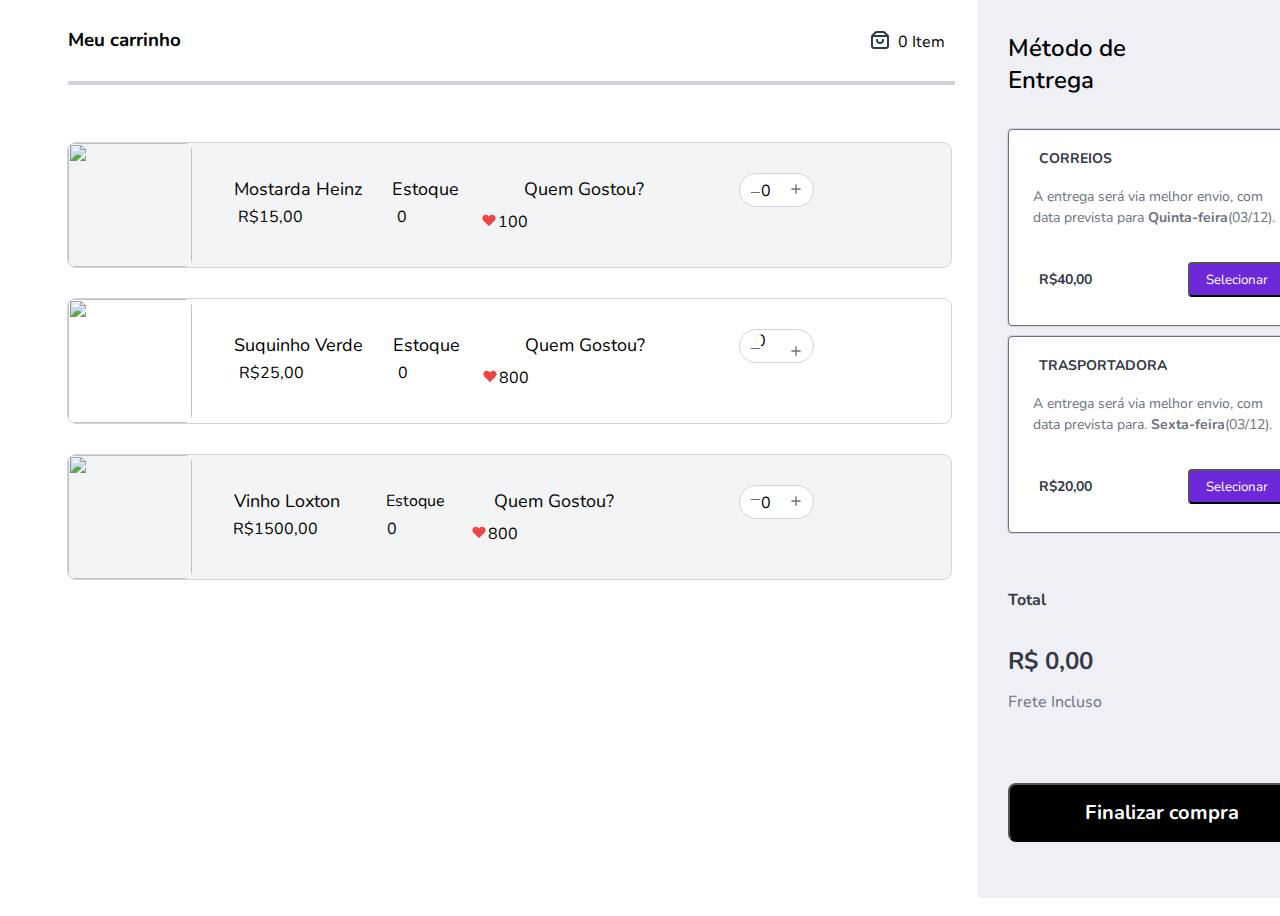
==== commit 9393c469: "update" ====
--- a/index.html
+++ b/index.html
@@ -100,7 +100,7 @@
                             </div>                    
                     </button>
                     <span>
-                        <div class="totalItem" id="qtdProduto2">
+                        <div class="totalItem2" id="qtdProduto2">
                         </div>
                         <button class="btnAdd" onclick=incrementapdt2()>
                             <svg xmlns="http://www.w3.org/2000/svg" width="16" height="16" viewBox="0 0 16 16" fill="none">
--- a/src/style-delivery.css
+++ b/src/style-delivery.css
@@ -1,7 +1,7 @@
 .aside {
     position: relative;
-    bottom: 900px;
-    left: 940px;
+    bottom: 910px;
+    left: 910px;
     width: 399px;
     height: 840px;
     padding-top: 60px;
@@ -35,7 +35,6 @@
     border: 1px solid;
     border-radius: 4px;
     border-color: #6B7280;
-    width: 307px;
     height: 195px;
     box-shadow: 0px 0px 0px 1px #D1D5DB;    
 }
--- a/src/style-products.css
+++ b/src/style-products.css
@@ -1,3 +1,30 @@
+.divCarrinho{
+    display: inline-block;
+    width: 883px;
+    height: 900px;
+    flex-shrink: 0;
+    background-color: #fff;
+    padding-right: 60px;
+    }
+
+.divCarrinho hr{
+    position: relative;
+    width: 100%;
+    width: 883px;
+    position: relative;
+    bottom: 50px;
+    border: 2px solid ;
+    border-color: #D1D5DB;
+ }
+
+.bag {
+    position: relative;  
+    bottom: 43px;
+    left: 800px;
+    width: 24px;
+    height: 24px;
+    }
+    
 .linhaProduto1 {
     margin-bottom: 32px;
     position: relative;
@@ -15,8 +42,8 @@
     border-radius: 8px;
     box-shadow: 0px 0px 0px 1px #D1D5DB;
     flex-shrink: 0;
-    margin-bottom: 32px;    
-}
+}
+
 .linhaProduto3 {
     margin-bottom: 32px;
     position: relative;
@@ -112,14 +139,23 @@
 .btnAddOrRemove{
     display: flex;
     position: relative;
-    top: -100px;
-    right: -671px;
-    background-color: #fff;
     width: 73px;
     height: 32px;
     border: 1px solid #D1D5DB;
     border-radius: 50px;
-}
+    bottom: 100px;
+    left: 671px;
+    background-color: #fff;
+    
+}
+.qtdItem1{
+    position: relative;
+    top: 6px;
+    left: 32px;
+    width: 9px;
+    height: 24px;
+    border: none;
+    }
 .btnRemove{    
     position: relative;
     top: 5px;
--- a/src/style-main.css
+++ b/src/style-main.css
@@ -2,4 +2,5 @@
     display: grid;
     grid-template-columns: 2fr, 1fr;
     height: 900px;
-    }
+    margin: 0 0 0 60px;
+}
--- a/src/styles.css
+++ b/src/styles.css
@@ -1,30 +1,3 @@
 /* Aplica-se à toda página */
 *{font-family: 'Nunito', sans-serif;
 }
-.divCarrinho{
-    display: inline-block;
-    width: 883px;
-    height: 900px;
-    flex-shrink: 0;
-    background-color: #fff;
-    padding-right: 60px;
-    }
-
-.divCarrinho hr{
-    position: relative;
-    width: 100%;
-    width: 903px;
-    position: relative;
-    top: -50px;
-    border: 2px solid ;
-    border-color: #D1D5DB;
- }
-
-.bag {
-    position: relative;  
-    top: -43px;
-    left: 800px;
-    width: 24px;
-    height: 24px;
-    }
-    
